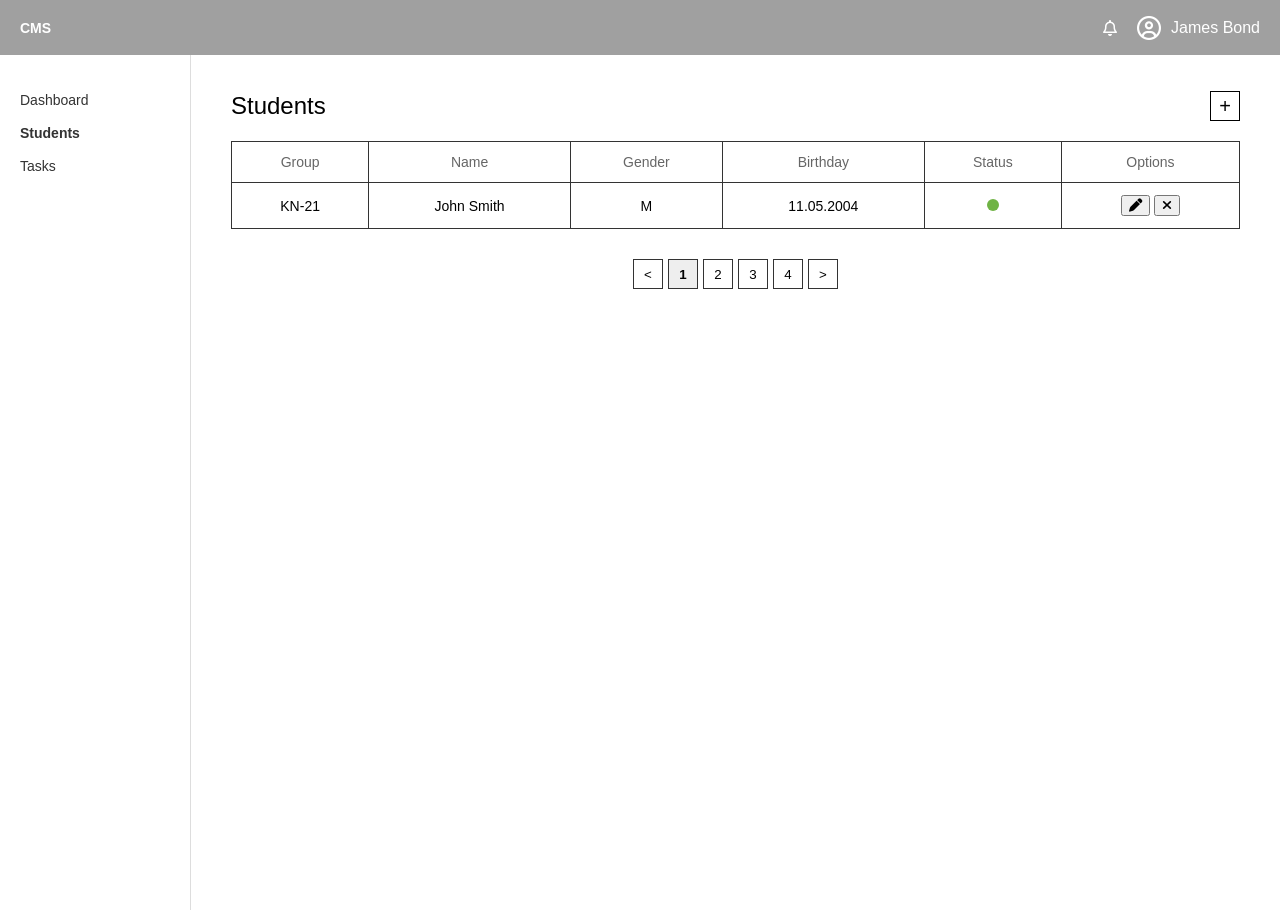
==== LR1/index.html @ 5cadebe4 "1LR(Added topbar, table, pagination, sidebar and styles)" ====
<!DOCTYPE html>
<html lang="en">
<head>
    <meta charset="UTF-8">
    <meta name="viewport" content="width=device-width, initial-scale=1.0">
    <title>Students</title>
    <link rel="stylesheet" href="https://cdnjs.cloudflare.com/ajax/libs/font-awesome/6.5.1/css/all.min.css">
    <link rel="stylesheet" href="styles.css">
</head>
<body>


<header class="top-bar">
    <div class="logo">CMS</div>
    <div class="user-profile">
        <i class="fa-regular fa-bell notification-icon"></i>
        <div class="user-info">
            <i class="fa-regular fa-circle-user avatar-icon"></i>
            <span class="user-name">James Bond</span>
        </div>
    </div>
</header>

<div class="main-wrapper">
    
    <nav> 
        <ul>
            <li><a href="index.html">Dashboard</a></li>
            <li><a href="students.html">Students</a></li>
            <li><a href="courses.html">Tasks</a></li>
        </ul>
    </nav>

    <main class="content">
        <h1>
            Students
            <button class="add-btn">+</button>
        </h1>

        <table>
            <thead>
                <tr>
                    <th>Group</th>
                    <th>Name</th>
                    <th>Gender</th>
                    <th>Birthday</th>
                    <th>Status</th>
                    <th>Options</th>
                </tr>
            </thead>
            <tbody>
                <tr>
                    <td>KN-21</td>
                    <td>John Smith</td>
                    <td>M</td>
                    <td>11.05.2004</td>
                    <td><span class="dot green"></span></td>
                    <td>
                        <button class="icon-btn"><i class="fa-solid fa-pen"></i></button> 
                        <button class="icon-btn"><i class="fa-solid fa-xmark"></i></button>
                    </td>
                </tr>
            </tbody>
        </table>

        <div class="pagination">
            <button class="arrow">&lt;</button>
            <button class="page active">1</button>
            <button class="page">2</button>
            <button class="page">3</button>
            <button class="page">4</button>
            <button class="arrow">&gt;</button>
        </div>
    </main>
</div>
</body>
</html>
---- LR1/styles.css ----
/* Загальні налаштування */
body {
    font-family: Arial, sans-serif;
    margin: 0;
    padding: 0;
    background-color: #fff;
}

/* TOP BAR */
.top-bar {
    display: flex;
    justify-content: space-between;
    align-items: center;
    background-color: #a0a0a0; /* Сірий колір з макета */
    color: white;
    padding: 5px 20px;
    height: 45px;
}

.logo {
    font-weight: bold;
    font-size: 14px;
}

.user-profile {
    display: flex;
    align-items: center;
    gap: 20px;
}

.user-info {
    display: flex;
    align-items: center;
    gap: 10px;
}

.avatar-icon {
    font-size: 24px;
}

/* LAYOUT: Sidebar + Content */
.main-wrapper {
    display: flex; /* Ставить nav і main в один ряд */
    min-height: calc(100vh - 45px);
}

/* SIDEBAR (NAV) */
nav {
    width: 150px;
    padding: 20px;
    border-right: 1px solid #ddd;
}

nav ul {
    list-style: none;
    padding: 0;
}

nav ul li {
    margin-bottom: 15px;
}

nav ul li a {
    text-decoration: none;
    color: #333;
    font-size: 14px;
}

/* Виділений пункт меню "Students" */
nav ul li a[href="students.html"] {
    font-weight: bold;
}

/* CONTENT AREA */
.content {
    flex-grow: 1; /* Займає весь вільний простір справа */
    padding: 20px 40px;
}

h1 {
    font-size: 24px;
    font-weight: normal;
    display: flex;
    justify-content: space-between; /* Розносить заголовок і кнопку + */
    align-items: center;
}

.add-btn {
    background: white;
    border: 1px solid #000;
    width: 30px;
    height: 30px;
    cursor: pointer;
    font-size: 20px;
}

/* TABLE */
table {
    width: 100%;
    border-collapse: collapse;
    margin-top: 20px;
}

table th, table td {
    border: 1px solid #333;
    padding: 12px;
    text-align: center;
    font-size: 14px;
}

table th {
    font-weight: normal;
    color: #666;
}

/* Статус (Кружечок) */
.dot {
    height: 12px;
    width: 12px;
    display: inline-block;
    border-radius: 50%;
}

.green { background-color: #6fb344; }

/* PAGINATION */
.pagination {
    display: flex;
    justify-content: center;
    margin-top: 30px;
    gap: 5px;
}

.pagination button {
    width: 30px;
    height: 30px;
    background: white;
    border: 1px solid #333;
    cursor: pointer;
}

.pagination button.active {
    background-color: #eee;
    font-weight: bold;
}
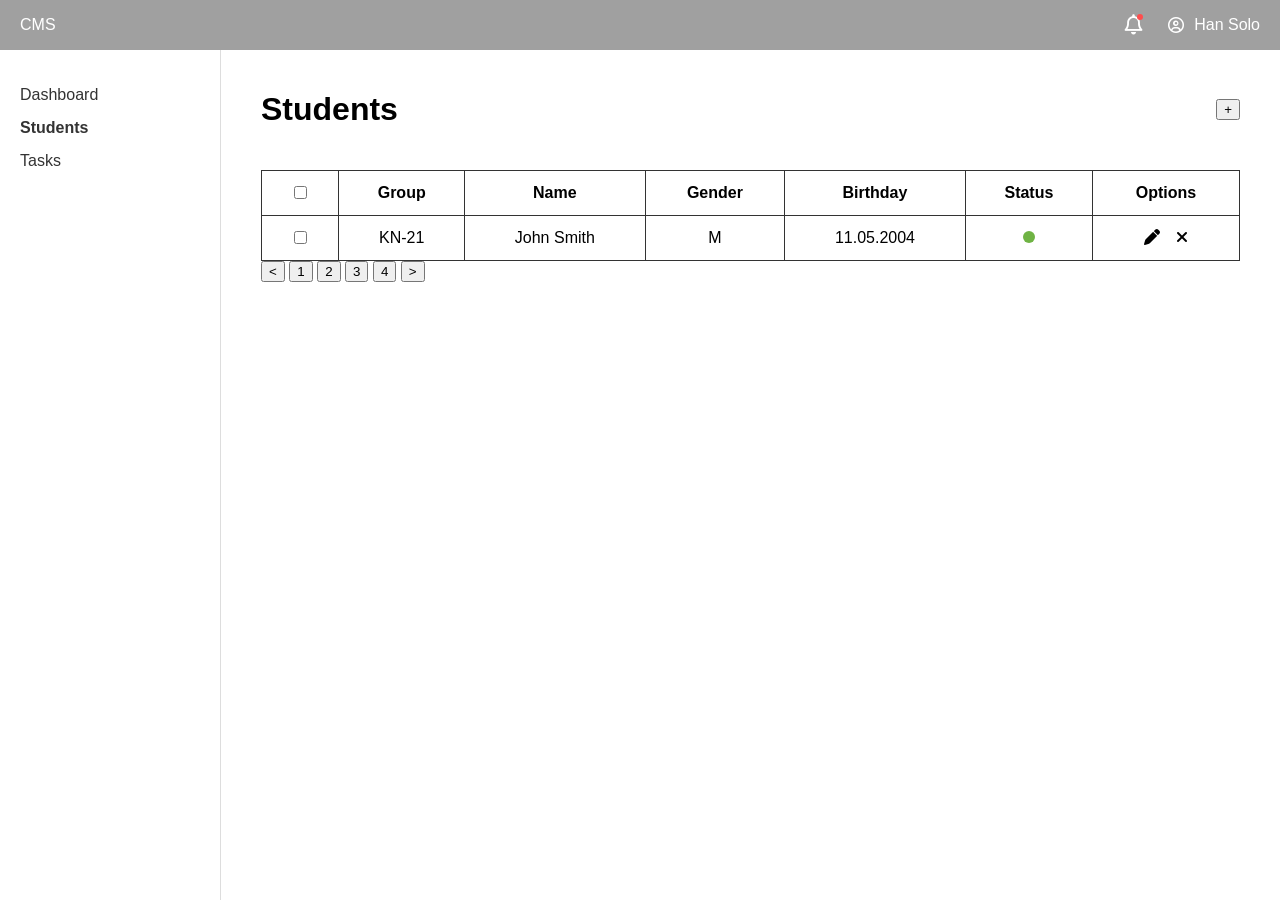
==== commit 28fab2a9: "added scripts(modal, add btn, del btn, saveBtn, tableBody), Updated html(added modals, optimization)" ====
--- a/LR1/index.html
+++ b/LR1/index.html
@@ -9,69 +9,129 @@
 </head>
 <body>
 
+    <header class="top-bar">
+        <div class="logo">CMS</div>
+        <div class="header-right">
+            <div class="dropdown" id="notif-dropdown">
+                <div class="notification-container">
+                    <i class="fa-regular fa-bell"></i>
+                    <span class="pulse-dot"></span>
+                </div>
+                <div class="dropdown-content notif-box">
+                    <div class="notif-item"><i class="fa-solid fa-circle-user"></i> <div><strong>Admin</strong><p>Waiting to approve...</p></div></div>
+                    <div class="notif-item"><i class="fa-solid fa-circle-user"></i> <div><strong>John K.</strong><p>New comment added</p></div></div>
+                </div>
+            </div>
 
-<header class="top-bar">
-    <div class="logo">CMS</div>
-    <div class="user-profile">
-        <i class="fa-regular fa-bell notification-icon"></i>
-        <div class="user-info">
-            <i class="fa-regular fa-circle-user avatar-icon"></i>
-            <span class="user-name">James Bond</span>
+            <div class="dropdown" id="profile-dropdown">
+                <div class="user-info">
+                    <i class="fa-regular fa-circle-user avatar-icon"></i>
+                    <span class="user-name">Han Solo</span>
+                </div>
+                <div class="dropdown-content profile-box">
+                    <a href="#">Profile</a>
+                    <a href="#">Log Out</a>
+                </div>
+            </div>
+        </div>
+    </header>
+
+    <div class="main-wrapper">
+        <nav class="sidebar">
+            <ul>
+                <li><a href="#">Dashboard</a></li>
+                <li><a href="#" class="active">Students</a></li>
+                <li><a href="#">Tasks</a></li>
+            </ul>
+        </nav>
+
+        <main class="content">
+            <div class="content-header">
+                <h1>Students</h1>
+                <button class="add-btn" id="open-add-modal">+</button>
+            </div>
+
+            <table id="students-table">
+                <thead>
+                    <tr>
+                        <th><input type="checkbox"></th>
+                        <th>Group</th>
+                        <th>Name</th>
+                        <th>Gender</th>
+                        <th>Birthday</th>
+                        <th>Status</th>
+                        <th>Options</th>
+                    </tr>
+                </thead>
+                <tbody>
+                    <tr>
+                        <td><input type="checkbox"></td>
+                        <td>KN-21</td>
+                        <td>John Smith</td>
+                        <td>M</td>
+                        <td>11.05.2004</td>
+                        <td><span class="dot green"></span></td>
+                        <td>
+                            <button class="icon-btn edit-row"><i class="fa-solid fa-pen"></i></button> 
+                            <button class="icon-btn delete-row"><i class="fa-solid fa-xmark"></i></button>
+                        </td>
+                    </tr>
+                </tbody>
+            </table>
+
+            <div class="pagination">
+                <button>&lt;</button>
+                <button class="active">1</button>
+                <button>2</button>
+                <button>3</button>
+                <button>4</button>
+                <button>&gt;</button>
+            </div>
+        </main>
+    </div>
+
+    <div id="student-modal" class="modal">
+        <div class="modal-content">
+            <div class="modal-header">
+                <h2 id="modal-title">Add student</h2>
+                <span class="close-modal">&times;</span>
+            </div>
+            <div class="modal-body">
+                <div class="form-row">
+                    <label>Group</label>
+                    <select id="st-group"><option>KN-21</option><option>KN-22</option></select>
+                </div>
+                <div class="form-row"><label>First name</label><input type="text" id="st-fname"></div>
+                <div class="form-row"><label>Last name</label><input type="text" id="st-lname"></div>
+                <div class="form-row">
+                    <label>Gender</label>
+                    <select id="st-gender"><option>Male</option><option>Female</option></select>
+                </div>
+                <div class="form-row"><label>Birthday</label><input type="date" id="st-birth"></div>
+            </div>
+            <div class="modal-footer">
+                <button class="btn-cancel close-modal">Cancel</button>
+                <button class="btn-confirm" id="save-student">Create</button>
+            </div>
         </div>
     </div>
-</header>
 
-<div class="main-wrapper">
-    
-    <nav> 
-        <ul>
-            <li><a href="index.html">Dashboard</a></li>
-            <li><a href="students.html">Students</a></li>
-            <li><a href="courses.html">Tasks</a></li>
-        </ul>
-    </nav>
+    <div id="delete-modal" class="modal">
+        <div class="modal-content">
+            <div class="modal-header">
+                <h2>Warning</h2>
+                <span class="close-modal">&times;</span>
+            </div>
+            <div class="modal-body">
+                <p id="delete-text">Are you sure you want to delete user?</p>
+            </div>
+            <div class="modal-footer">
+                <button class="btn-cancel close-modal">Cancel</button>
+                <button class="btn-confirm" id="confirm-delete">Ok</button>
+            </div>
+        </div>
+    </div>
 
-    <main class="content">
-        <h1>
-            Students
-            <button class="add-btn">+</button>
-        </h1>
-
-        <table>
-            <thead>
-                <tr>
-                    <th>Group</th>
-                    <th>Name</th>
-                    <th>Gender</th>
-                    <th>Birthday</th>
-                    <th>Status</th>
-                    <th>Options</th>
-                </tr>
-            </thead>
-            <tbody>
-                <tr>
-                    <td>KN-21</td>
-                    <td>John Smith</td>
-                    <td>M</td>
-                    <td>11.05.2004</td>
-                    <td><span class="dot green"></span></td>
-                    <td>
-                        <button class="icon-btn"><i class="fa-solid fa-pen"></i></button> 
-                        <button class="icon-btn"><i class="fa-solid fa-xmark"></i></button>
-                    </td>
-                </tr>
-            </tbody>
-        </table>
-
-        <div class="pagination">
-            <button class="arrow">&lt;</button>
-            <button class="page active">1</button>
-            <button class="page">2</button>
-            <button class="page">3</button>
-            <button class="page">4</button>
-            <button class="arrow">&gt;</button>
-        </div>
-    </main>
-</div>
+    <script src="script.js"></script>
 </body>
 </html>
--- a/LR1/styles.css
+++ b/LR1/styles.css
@@ -1,145 +1,69 @@
-/* Загальні налаштування */
-body {
-    font-family: Arial, sans-serif;
-    margin: 0;
-    padding: 0;
-    background-color: #fff;
+:root {
+    --gray-bg: #a0a0a0;
+    --border-color: #333;
 }
 
-/* TOP BAR */
+body { font-family: Arial, sans-serif; margin: 0; }
+
+/* Header */
 .top-bar {
-    display: flex;
-    justify-content: space-between;
-    align-items: center;
-    background-color: #a0a0a0; /* Сірий колір з макета */
-    color: white;
-    padding: 5px 20px;
-    height: 45px;
+    display: flex; justify-content: space-between; align-items: center;
+    background: var(--gray-bg); color: white; padding: 0 20px; height: 50px;
 }
 
-.logo {
-    font-weight: bold;
-    font-size: 14px;
+.header-right { display: flex; align-items: center; gap: 25px; }
+.user-info { display: flex; align-items: center; gap: 10px; cursor: pointer; }
+
+/* Dropdowns */
+.dropdown { position: relative; }
+.dropdown-content {
+    display: none; position: absolute; right: 0; top: 40px;
+    background: white; border: 1px solid #ccc; min-width: 160px; z-index: 10;
 }
+.dropdown:hover .dropdown-content { display: block; }
 
-.user-profile {
-    display: flex;
-    align-items: center;
-    gap: 20px;
+.notif-box { width: 250px; color: black; }
+.notif-item { display: flex; padding: 10px; border-bottom: 1px solid #eee; gap: 10px; font-size: 12px; }
+.profile-box a { color: black; display: block; padding: 10px; text-decoration: none; border-bottom: 1px solid #eee; }
+
+/* Layout */
+.main-wrapper { display: flex; min-height: calc(100vh - 50px); }
+.sidebar { width: 180px; border-right: 1px solid #ddd; padding: 20px; }
+.sidebar ul { list-style: none; padding: 0; }
+.sidebar a { text-decoration: none; color: #333; display: block; margin-bottom: 15px; }
+.sidebar a.active { font-weight: bold; }
+
+.content { flex-grow: 1; padding: 20px 40px; }
+.content-header { display: flex; justify-content: space-between; align-items: center; }
+
+/* Table */
+table { width: 100%; border-collapse: collapse; margin-top: 20px; }
+th, td { border: 1px solid var(--border-color); padding: 12px; text-align: center; }
+.dot { height: 12px; width: 12px; border-radius: 50%; display: inline-block; }
+.green { background: #6fb344; }
+.icon-btn { cursor: pointer; border: none; background: none; font-size: 16px; }
+
+/* Modals */
+.modal {
+    display: none; position: fixed; top: 0; left: 0; width: 100%; height: 100%;
+    background: rgba(0,0,0,0.4); justify-content: center; align-items: center; z-index: 100;
 }
+.modal-content { background: white; width: 450px; border-radius: 4px; border: 1px solid #000; }
+.modal-header { display: flex; justify-content: space-between; padding: 10px 15px; border-bottom: 1px solid #000; }
+.modal-body { padding: 20px; }
+.modal-footer { padding: 10px; border-top: 1px solid #ccc; display: flex; justify-content: flex-end; gap: 10px; }
 
-.user-info {
-    display: flex;
-    align-items: center;
-    gap: 10px;
+.form-row { display: flex; margin-bottom: 15px; align-items: center; }
+.form-row label { width: 100px; }
+.form-row input, .form-row select { flex-grow: 1; padding: 5px; border: 1px solid #ccc; }
+
+.btn-confirm { background: white; border: 1px solid #333; cursor: pointer; padding: 5px 15px; }
+.btn-cancel { background: white; border: none; cursor: pointer; text-decoration: underline; }
+
+/* Pulse Animation */
+.notification-container { position: relative; font-size: 20px; }
+.pulse-dot {
+    position: absolute; top: 0; right: 0; width: 6px; height: 6px;
+    background: #ff4d4d; border-radius: 50%; animation: pulse 2s infinite;
 }
-
-.avatar-icon {
-    font-size: 24px;
-}
-
-/* LAYOUT: Sidebar + Content */
-.main-wrapper {
-    display: flex; /* Ставить nav і main в один ряд */
-    min-height: calc(100vh - 45px);
-}
-
-/* SIDEBAR (NAV) */
-nav {
-    width: 150px;
-    padding: 20px;
-    border-right: 1px solid #ddd;
-}
-
-nav ul {
-    list-style: none;
-    padding: 0;
-}
-
-nav ul li {
-    margin-bottom: 15px;
-}
-
-nav ul li a {
-    text-decoration: none;
-    color: #333;
-    font-size: 14px;
-}
-
-/* Виділений пункт меню "Students" */
-nav ul li a[href="students.html"] {
-    font-weight: bold;
-}
-
-/* CONTENT AREA */
-.content {
-    flex-grow: 1; /* Займає весь вільний простір справа */
-    padding: 20px 40px;
-}
-
-h1 {
-    font-size: 24px;
-    font-weight: normal;
-    display: flex;
-    justify-content: space-between; /* Розносить заголовок і кнопку + */
-    align-items: center;
-}
-
-.add-btn {
-    background: white;
-    border: 1px solid #000;
-    width: 30px;
-    height: 30px;
-    cursor: pointer;
-    font-size: 20px;
-}
-
-/* TABLE */
-table {
-    width: 100%;
-    border-collapse: collapse;
-    margin-top: 20px;
-}
-
-table th, table td {
-    border: 1px solid #333;
-    padding: 12px;
-    text-align: center;
-    font-size: 14px;
-}
-
-table th {
-    font-weight: normal;
-    color: #666;
-}
-
-/* Статус (Кружечок) */
-.dot {
-    height: 12px;
-    width: 12px;
-    display: inline-block;
-    border-radius: 50%;
-}
-
-.green { background-color: #6fb344; }
-
-/* PAGINATION */
-.pagination {
-    display: flex;
-    justify-content: center;
-    margin-top: 30px;
-    gap: 5px;
-}
-
-.pagination button {
-    width: 30px;
-    height: 30px;
-    background: white;
-    border: 1px solid #333;
-    cursor: pointer;
-}
-
-.pagination button.active {
-    background-color: #eee;
-    font-weight: bold;
-}+@keyframes pulse { 0% { transform: scale(1); opacity: 1; } 100% { transform: scale(3); opacity: 0; } }
